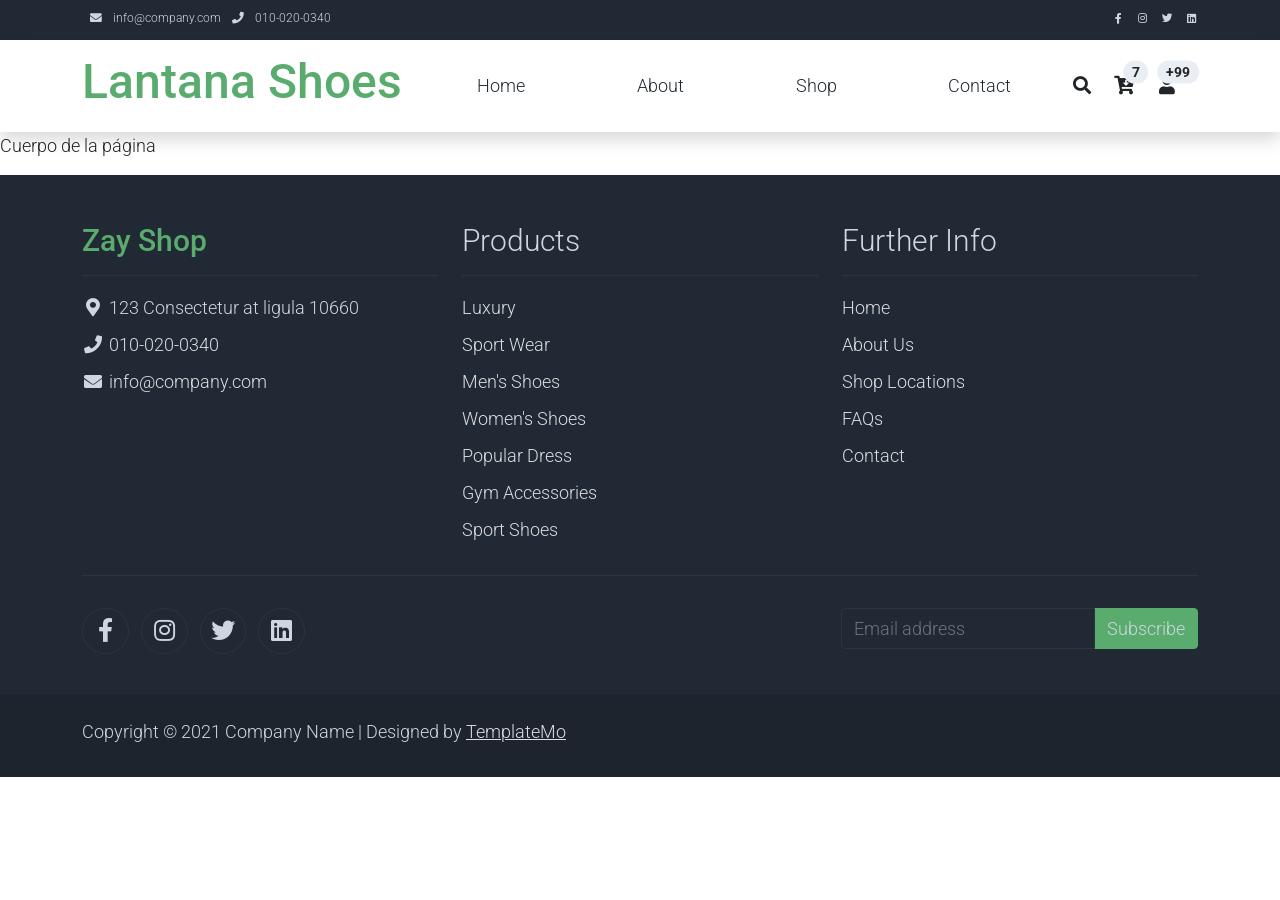
==== index.html @ f9dbb896 "Se agrego el header y footer a la pagina" ====
<!DOCTYPE html>
<html lang="es">
<head>
    <meta name="viewport" content="width=device-width, initial-scale=1.0">
    <meta charset="UTF-8">
    <title>Lantana Shoes</title>

    <link rel="apple-touch-icon" href="img/apple-icon.png">
    <link rel="shortcut icon" type="image/x-icon" href="img/favicon.ico">

    <link rel="stylesheet" href="css/bootstrap.min.css">
    <link rel="stylesheet" href="css/templatemo.css">
    <link rel="stylesheet" href="css/custom.css">

    <!-- Load fonts style after rendering the layout styles -->
    <link rel="stylesheet" href="https://fonts.googleapis.com/css2?family=Roboto:wght@100;200;300;400;500;700;900&display=swap">
    <link rel="stylesheet" href="css/fontawesome.min.css">
</head>

<body>

    <div id="header"></div>
 
    <p>Cuerpo de la página</p>
 
    <div id="footer"></div>


    <!-- Start Script -->
    <script src="js/jquery-1.11.0.min.js"></script>
    <script src="js/jquery-migrate-1.2.1.min.js"></script>
    <script src="js/bootstrap.bundle.min.js"></script>
    <script src="js/templatemo.js"></script>
    <script src="js/custom.js"></script>
    <!-- End Script -->

    <script>
        document.addEventListener("DOMContentLoaded", () => {
            cargarFragmento("header", "header.html");
            cargarFragmento("footer", "footer.html");
        });
    </script>

</body>
</html>
---- css/templatemo.css ----
/*

TemplateMo 559 Zay Shop

https://templatemo.com/tm-559-zay-shop

---------------------------------------------
Table of contents
------------------------------------------------
1. Typography
2. General
3. Nav
4. Hero Carousel
5. Accordion
6. Shop
7. Product
8. Carousel Hero
9. Carousel Brand
10. Services
11. Contact map
12. Footer
13. Small devices (landscape phones, 576px and up)
14. Medium devices (tablets, 768px and up)
15. Large devices (desktops, 992px and up)
16. Extra large devices (large desktops, 1200px and up)
--------------------------------------------- */




/* Typography */
body, ul, li, p, a, label, input, div {
  font-family: 'Roboto', sans-serif;
  font-size: 18px !important;
  font-weight: 300 !important;
}
.h1 {
  font-family: 'Roboto', sans-serif;
  font-size: 48px !important;
  font-weight: 200 !important;
}
.h2 {
  font-family: 'Roboto', sans-serif;
  font-size: 30px !important;
  font-weight: 300;
}
.h3 {
  font-family: 'Roboto', sans-serif;
  font-size: 22px !important;
}
/* General */
.logo { font-weight: 500 !important;}
.text-warning {  color: #ede861 !important;}
.text-muted { color: #bcbcbc !important;}
.text-success { color: #59ab6e !important;}
.text-light { color: #cfd6e1 !important;}
.bg-dark { background-color: #212934 !important;}
.bg-light { background-color: #e9eef5 !important;}
.bg-black { background-color: #1d242d !important;}
.bg-success { background-color: #59ab6e !important;}
.btn-success {
  background-color: #59ab6e !important;
  border-color: #56ae6c !important;
}
.pagination .page-link:hover {color: #000;}
.pagination .page-link:hover, .pagination .page-link.active {
  background-color: #69bb7e;
  color: #fff;
}
/* Nav */
#templatemo_nav_top { min-height: 40px;}
#templatemo_nav_top * { font-size: .9em !important;}
#templatemo_main_nav a { color: #212934;}
#templatemo_main_nav a:hover { color: #69bb7e;}
#templatemo_main_nav .navbar .nav-icon { margin-right: 20px;}

/* Hero Carousel */
#template-mo-zay-hero-carousel { background: #efefef !important;}
/* Accordion */
.templatemo-accordion a { color: #000;}
.templatemo-accordion a:hover { color: #333d4a;}
/* Shop */
.shop-top-menu a:hover { color: #69bb7e !important;}
/* Product */
.product-wap { box-shadow: 0px 5px 10px 0px rgba(0, 0, 0, 0.10);}
.product-wap .product-color-dot.color-dot-red { background:#f71515;}
.product-wap .product-color-dot.color-dot-blue { background:#6db4fe;}
.product-wap .product-color-dot.color-dot-black { background:#000000;}
.product-wap .product-color-dot.color-dot-light { background:#e0e0e0;}
.product-wap .product-color-dot.color-dot-green { background:#0bff7e;}
.card.product-wap .card .product-overlay {
  background: rgba(0,0,0,.2);
  visibility: hidden;
  opacity: 0;
  transition: .3s;
}
.card.product-wap:hover .card .product-overlay {
  visibility: visible;
  opacity: 1;
}
.card.product-wap a { color: #000;}
#carousel-related-product .slick-slide:focus { outline: none !important;}
#carousel-related-product .slick-dots li button:before {
  font-size: 15px;
  margin-top: 20px;
}
/* Brand */
.brand-img {
  filter: grayscale(100%);
  opacity: 0.5;
  transition: .5s;
}
.brand-img:hover {
  filter: grayscale(0%);
  opacity: 1;
}
/* Carousel Hero */
#template-mo-zay-hero-carousel .carousel-indicators li {
  margin-top: -50px;
  background-color: #59ab6e;
}
#template-mo-zay-hero-carousel .carousel-control-next i,
#template-mo-zay-hero-carousel .carousel-control-prev i {
  color: #59ab6e !important;
  font-size: 2.8em !important;
}
/* Carousel Brand */
.tempaltemo-carousel .h1 {
  font-size: .5em !important;
  color: #000 !important;
}
/* Services */
.services-icon-wap {transition: .3s;}
.services-icon-wap:hover, .services-icon-wap:hover i {color: #fff;}
.services-icon-wap:hover {background: #69bb7e;}
/* Contact map */
.leaflet-control a, .leaflet-control { font-size: 10px !important;}
.form-control { border: 1px solid #e8e8e8;}
/* Footer */
#tempaltemo_footer a { color: #dcdde1;}
#tempaltemo_footer a:hover { color: #68bb7d;}
#tempaltemo_footer ul.footer-link-list li { padding-top: 10px;}
#tempaltemo_footer ul.footer-icons li {
  width: 2.6em;
  height: 2.6em;
  line-height: 2.6em;
}
#tempaltemo_footer ul.footer-icons li:hover {
  background-color: #cfd6e1;
  transition: .5s;
}
#tempaltemo_footer ul.footer-icons li:hover i {
  color: #212934;
  transition: .5s;
}
#tempaltemo_footer .border-light { border-color: #2d343f !important;}
/*
// Extra small devices (portrait phones, less than 576px)
// No media query since this is the default in Bootstrap
*/
/* Small devices (landscape phones, 576px and up)*/
.product-wap .h3, .product-wap li, .product-wap i, .product-wap p {
  font-size: 12px !important;
}
.product-wap .product-color-dot {
  width: 6px;
  height: 6px;
}

@media (min-width: 576px) {
  .tempaltemo-carousel .h1 { font-size: 1em !important;}
}

/*// Medium devices (tablets, 768px and up)*/
@media (min-width: 768px) {
  #templatemo_main_nav .navbar-nav {max-width: 450px;}
 }

/* Large devices (desktops, 992px and up)*/
@media (min-width: 992px) {
  #templatemo_main_nav .navbar-nav {max-width: 550px;}
  #template-mo-zay-hero-carousel .carousel-item {min-height: 30rem !important;}
  .product-wap .h3, .product-wap li, .product-wap i, .product-wap p {font-size: 18px !important;}
  .product-wap .product-color-dot {
    width: 12px;
    height: 12px;
  }
}

/* Extra large devices (large desktops, 1200px and up)*/
@media (min-width: 1200px) {}
---- css/custom.css ----
/*
Custom Css
*/
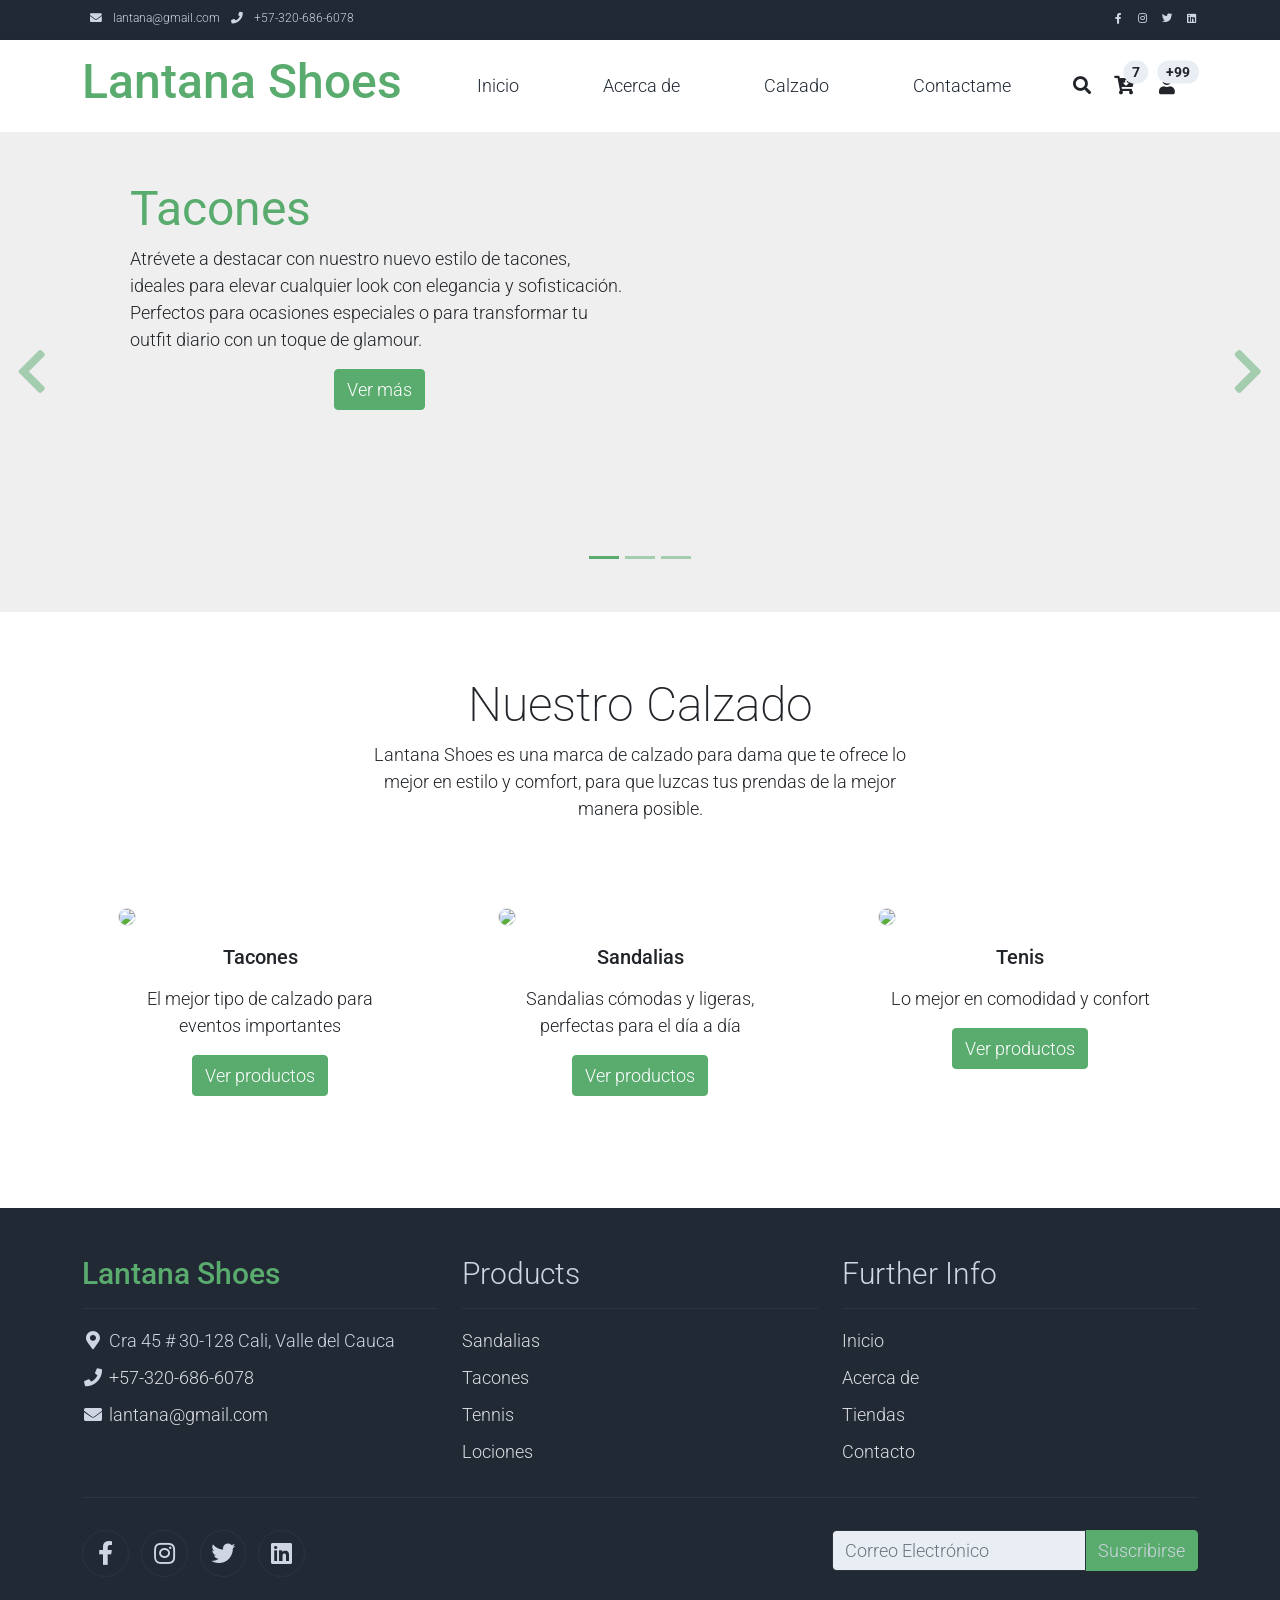
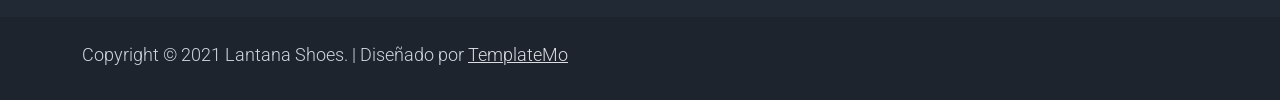
==== commit b3e36871: "Se agregaron nuevas funcionalidades" ====
--- a/index.html
+++ b/index.html
@@ -15,13 +15,108 @@
     <!-- Load fonts style after rendering the layout styles -->
     <link rel="stylesheet" href="https://fonts.googleapis.com/css2?family=Roboto:wght@100;200;300;400;500;700;900&display=swap">
     <link rel="stylesheet" href="css/fontawesome.min.css">
+
+    <script src="db-simulacion/datos.js"></script>
+    <script src="db-simulacion/funciones.js"></script>
 </head>
 
 <body>
 
     <div id="header"></div>
+
+
+
+    <!-- Start Banner Hero -->
+    <div id="template-mo-zay-hero-carousel" class="carousel slide" data-bs-ride="carousel">
+        <ol class="carousel-indicators">    
+            <!-- Los indicadores se agregarán aquí dinámicamente -->
+            <!--<li data-bs-target="#template-mo-zay-hero-carousel" data-bs-slide-to="0" class="active"></li>-->
+        </ol>
+        <div class="carousel-inner">  
+            <!-- Los banners se agregarán aquí dinámicamente -->
+        </div>
+        <a class="carousel-control-prev text-decoration-none w-auto ps-3" href="#template-mo-zay-hero-carousel" role="button" data-bs-slide="prev">
+            <i class="fas fa-chevron-left"></i>
+        </a>
+        <a class="carousel-control-next text-decoration-none w-auto pe-3" href="#template-mo-zay-hero-carousel" role="button" data-bs-slide="next">
+            <i class="fas fa-chevron-right"></i>
+        </a>
+    </div>
+    <script>
+        const banner = obtenerBanners();
+        banner.forEach( (banner, index) => {
+            const carouselItem = document.querySelector('.carousel-inner');
+            const item = document.createElement('div');
+            item.className = 'carousel-item';
+            if( index == 0) {
+                item.classList.add('active');
+            }
+            item.innerHTML = `
+                <div class="container">
+                    <div class="row p-5">
+                        <div class="mx-auto col-md-8 col-lg-6 order-lg-last">
+                            <img class="img-fluid" src="${banner.imagen}" alt="">
+                        </div>
+                        <div class="col-lg-6 mb-0 d-flex align-items-center">
+                            <div class="text-align-left align-self-center">
+                                <h1 class="h1 text-success"><b>${banner.titulo}</b></h1>
+                                <h3 class="h2">${banner.subtitulo}</h3>
+                                <p>${banner.descripcion}</p>
+                                <p class="text-center">
+                                    <a class="btn btn-success" href="">Ver más</a>
+                                </p>
+                            </div>
+                        </div>
+                    </div>
+                </div>
+            `;
+            carouselItem.appendChild(item);
+
+            //Agregar indicadores al carrusel
+            const indicators = document.querySelector('.carousel-indicators');
+            const indicator = document.createElement('li');
+            indicator.setAttribute('data-bs-target', '#template-mo-zay-hero-carousel');
+            indicator.setAttribute('data-bs-slide-to', index);
+            if (index === 0) {
+                indicator.classList.add('active');
+            }
+            indicators.appendChild(indicator);
+        });
+    </script>
+    <!-- End Banner Hero -->
+
  
-    <p>Cuerpo de la página</p>
+     <!-- Start Categories of The Month -->
+    <section class="container py-5">
+        <div class="row text-center pt-3">
+            <div class="col-lg-6 m-auto">
+                <h1 class="h1">Nuestro Calzado</h1>
+                <p>
+                    Lantana Shoes es una marca de calzado para dama que te ofrece lo mejor
+                    en estilo y comfort, para que luzcas tus prendas de la mejor manera posible.
+                </p>
+            </div>
+        </div>
+        
+        <div class="row" id="categorias"> </div>
+    </section>
+
+    <script>
+        const categorias = obtenerCategorias();
+        categorias.forEach(cat => {
+            const tarjeta = document.createElement('div');
+            tarjeta.className = 'col-12 col-md-4 p-5 mt-3';
+            tarjeta.innerHTML = `
+                <a href="#"> <img src="${cat.imagen}" class="rounded-circle img-fluid border"> </a>
+                <h5 class="text-center mt-3 mb-3">${cat.nombre}</h5>
+                <p class="text-center"> ${cat.descripcion}</p>
+                <p class="text-center"> <a class="btn btn-success" href="productos.html?categoria=${cat.codigo}">Ver productos</a> </p>
+            `;
+            document.getElementById('categorias').appendChild(tarjeta);
+        });
+    </script>
+
+    <!-- End Categories of The Month -->
  
     <div id="footer"></div>
 
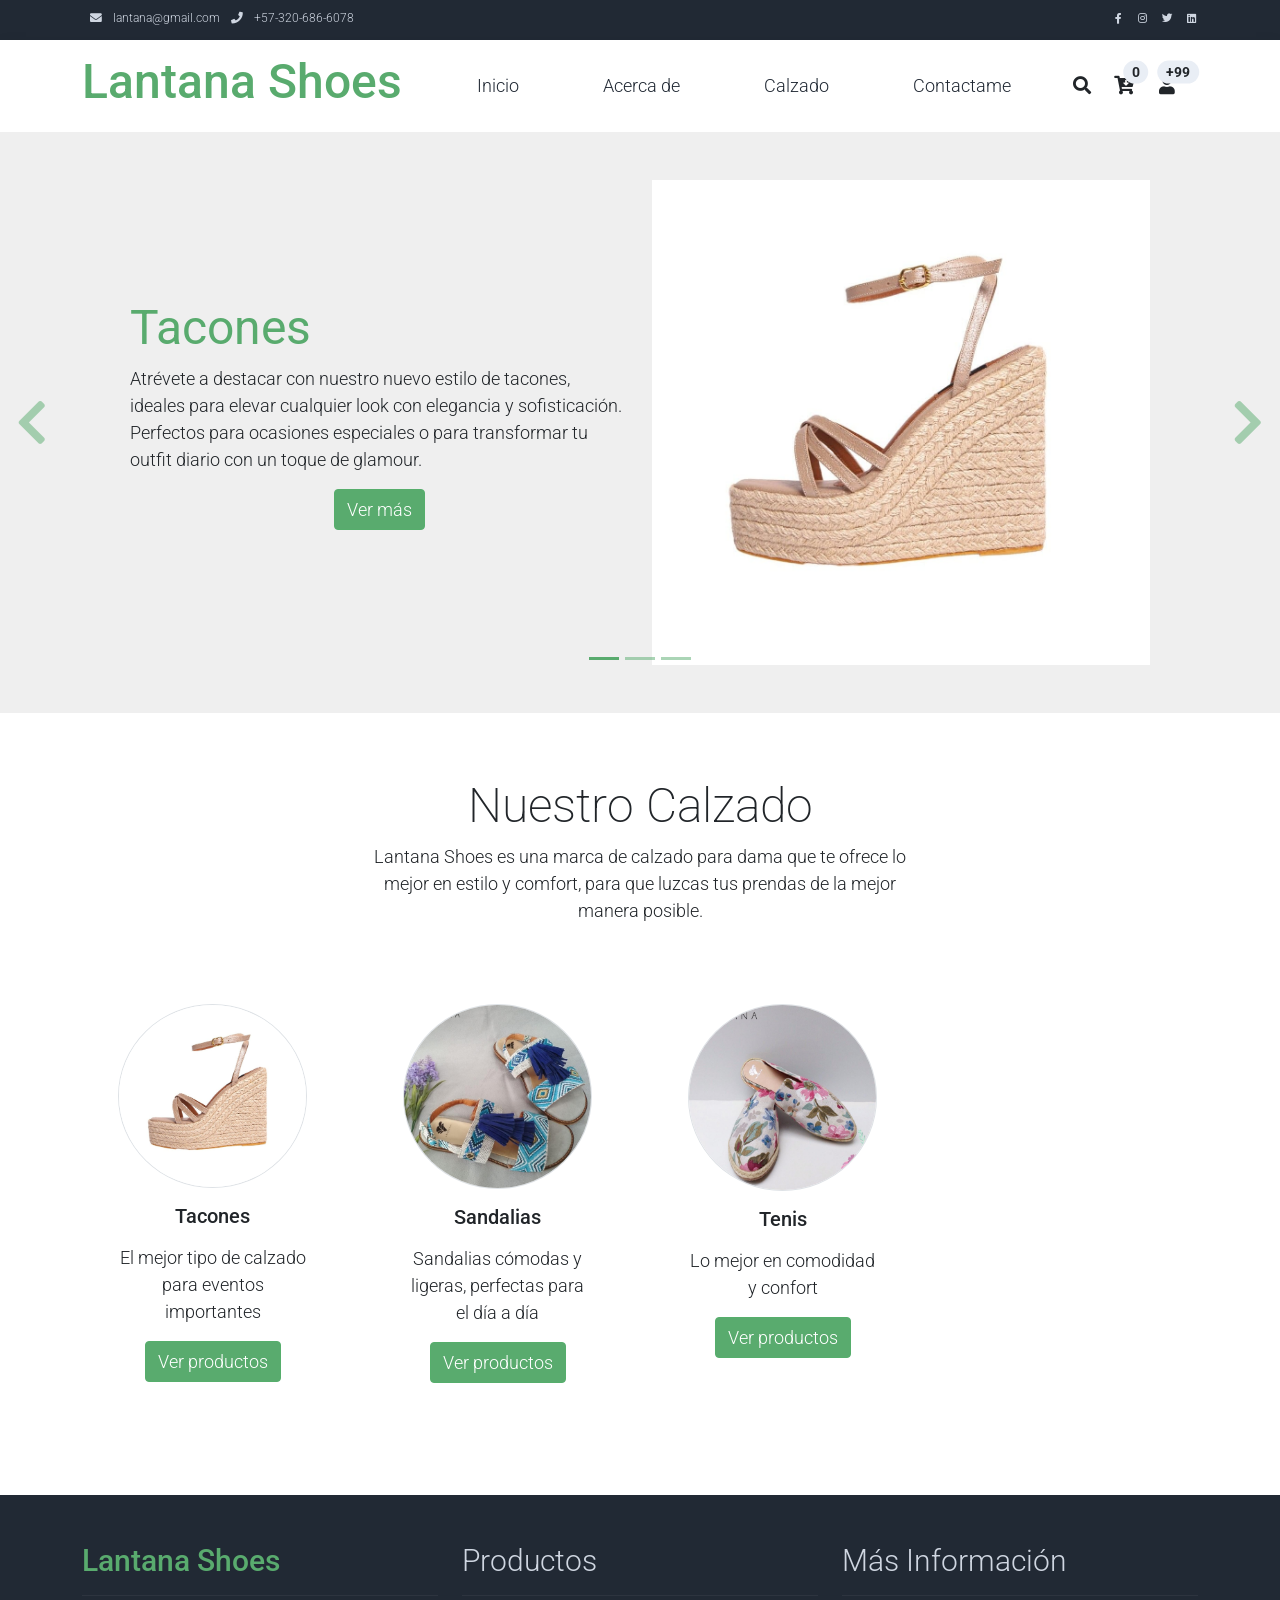
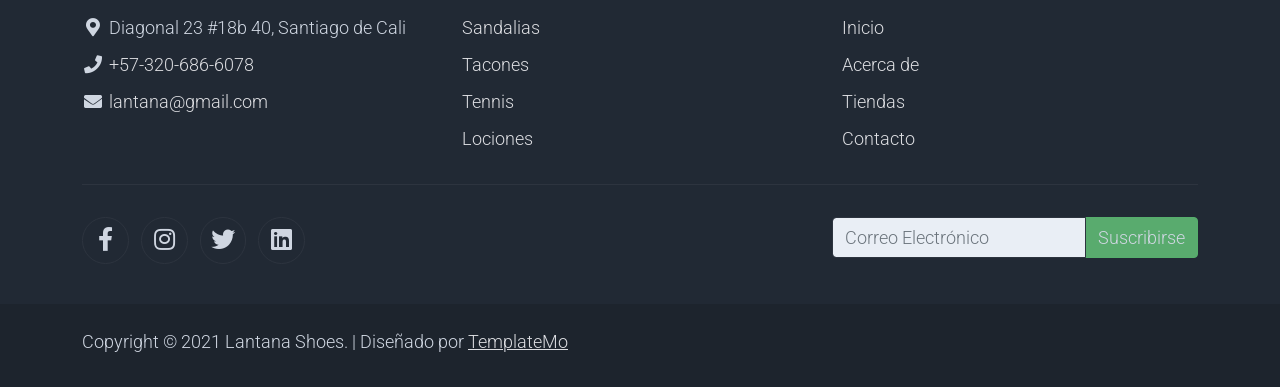
==== commit 706b6564: "Ultimos cambios y mejoras a la pagina" ====
--- a/index.html
+++ b/index.html
@@ -105,7 +105,7 @@
         const categorias = obtenerCategorias();
         categorias.forEach(cat => {
             const tarjeta = document.createElement('div');
-            tarjeta.className = 'col-12 col-md-4 p-5 mt-3';
+            tarjeta.className = 'col-12 col-lg-3 col-md-4 col-sm-6 p-5 mt-3 ';
             tarjeta.innerHTML = `
                 <a href="#"> <img src="${cat.imagen}" class="rounded-circle img-fluid border"> </a>
                 <h5 class="text-center mt-3 mb-3">${cat.nombre}</h5>
